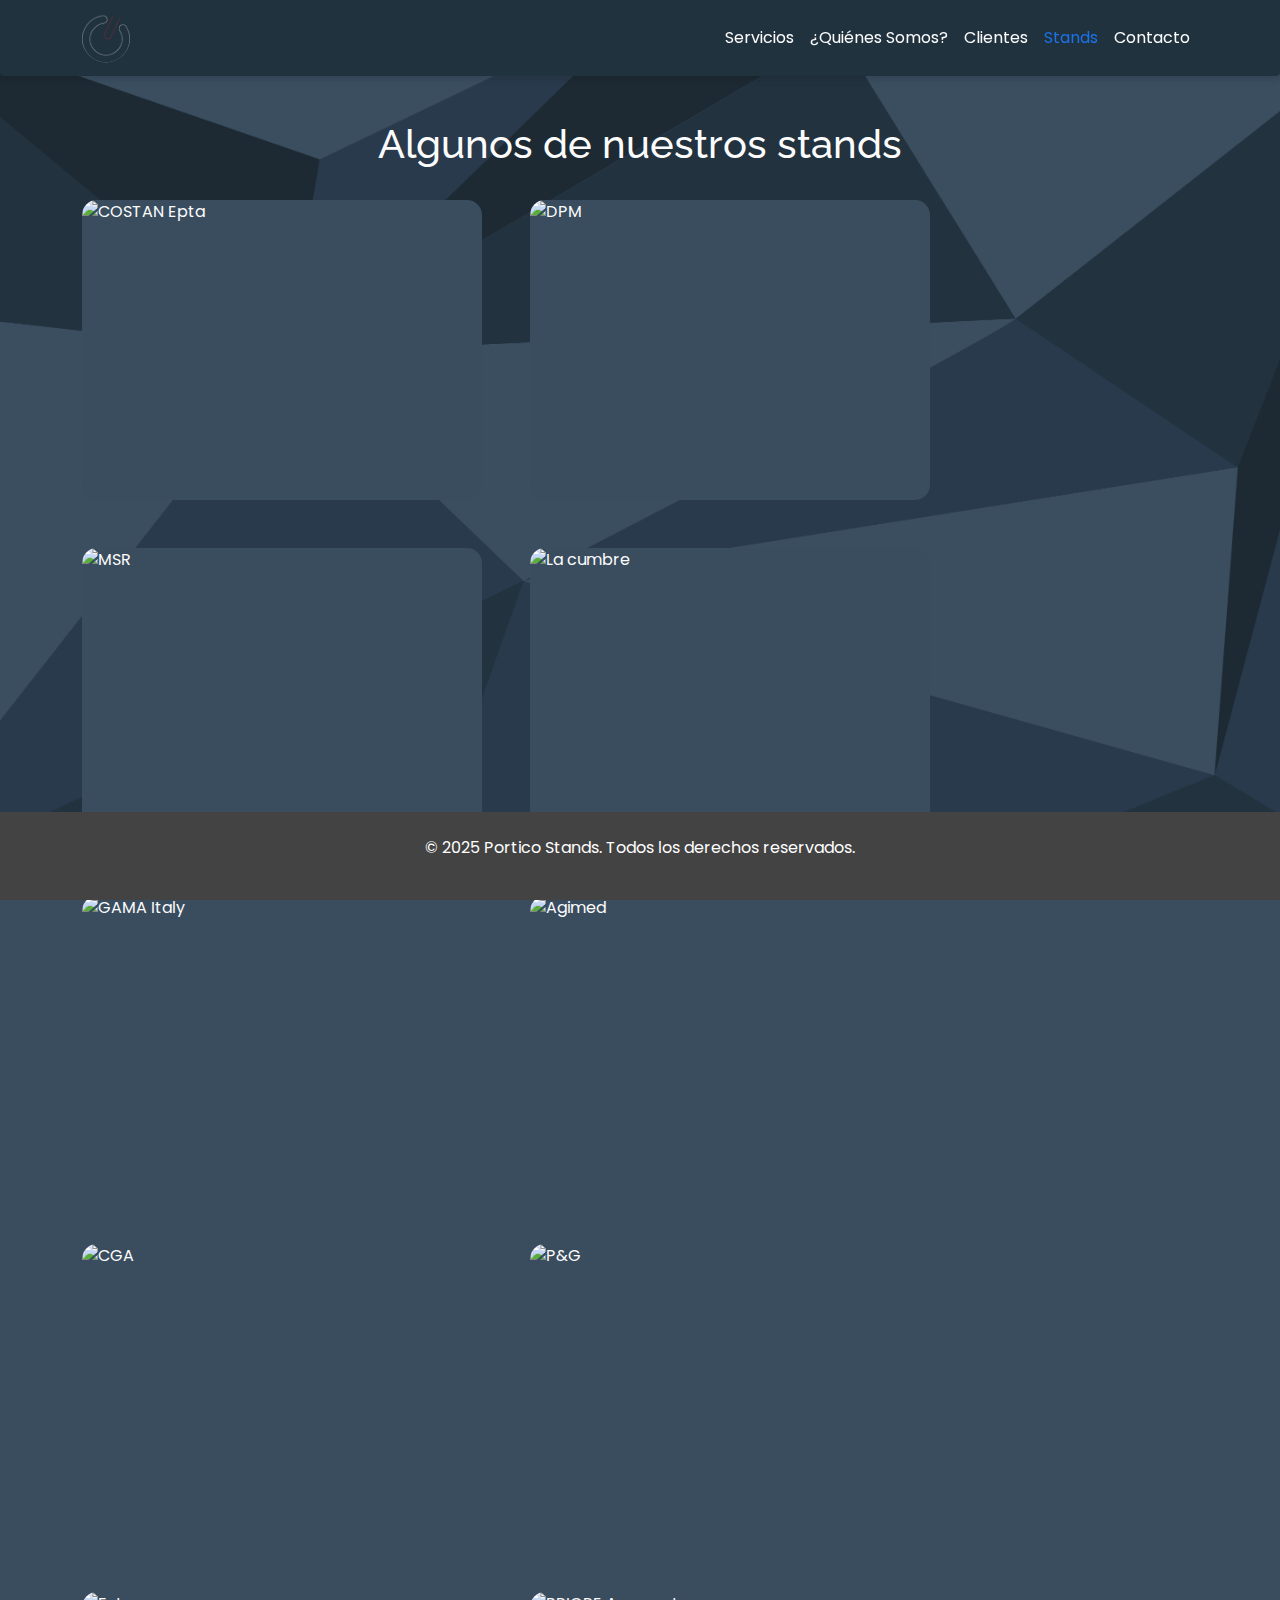
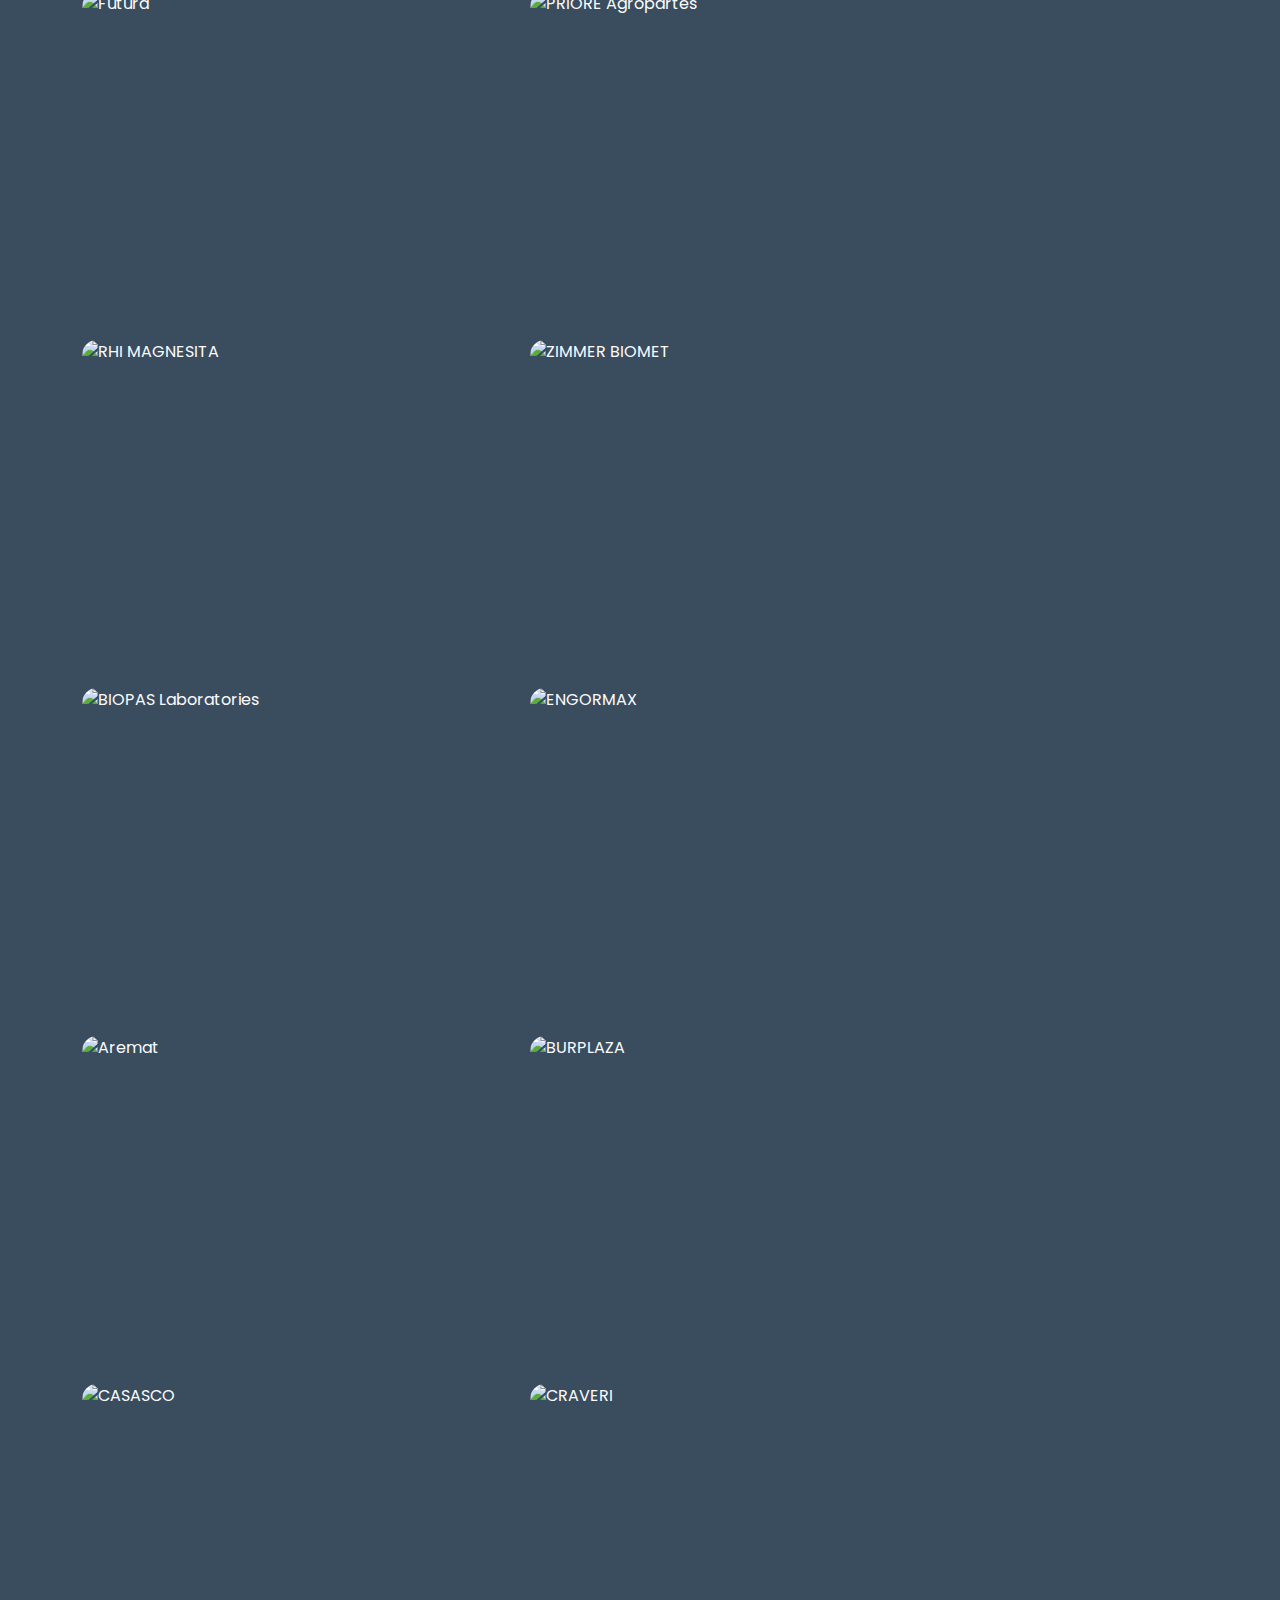
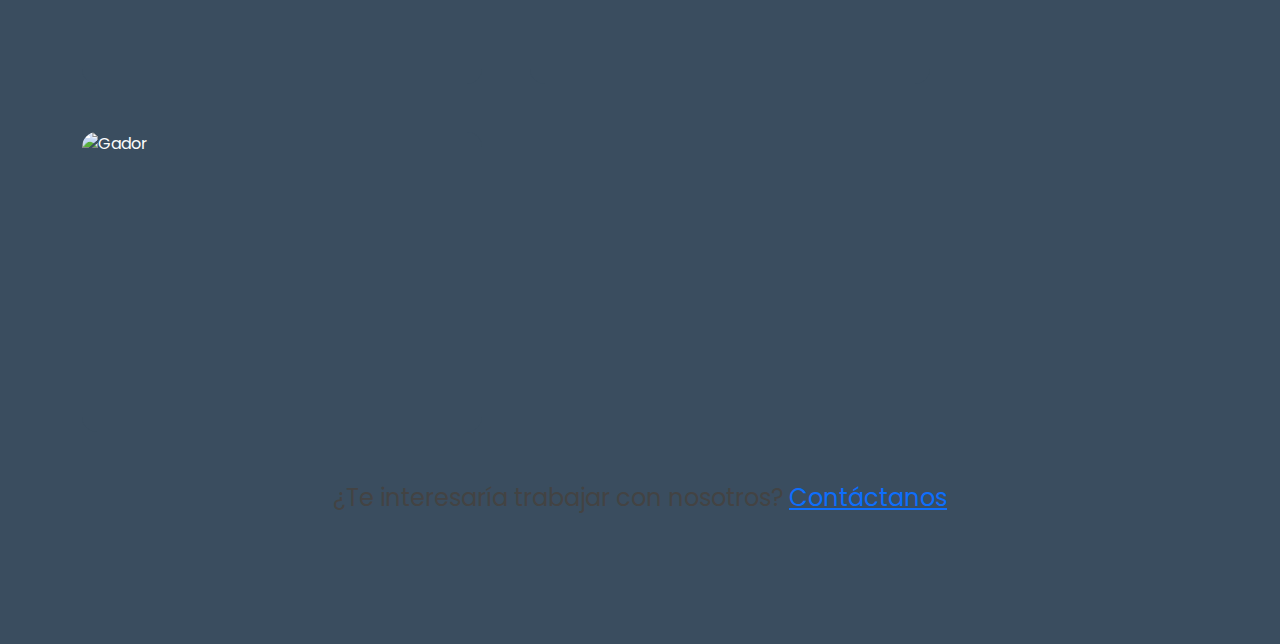
==== stands.html @ 0d1d3d7b "first commit" ====
<!DOCTYPE html>
<html lang="es">
  <head>
    <meta charset="UTF-8" />
    <meta name="viewport" content="width=device-width, initial-scale=1.0" />
    <title>Stands - Portico Stands</title>
    <link
      href="https://cdn.jsdelivr.net/npm/bootstrap@5.3.0/dist/css/bootstrap.min.css"
      rel="stylesheet"
    />
    <link
      href="https://fonts.googleapis.com/css2?family=Roboto:wght@300;400;700&family=Raleway:wght@300;400;700&display=swap"
      rel="stylesheet"
    />
    <link
      rel="stylesheet"
      href="https://cdn.jsdelivr.net/npm/bootstrap-icons@1.11.3/font/bootstrap-icons.min.css"
    />
    <link href="styles.css" rel="stylesheet" />
    <link rel="icon" href="img/logo_portico.avif" />
  </head>
  <body>
    <header class="fixed-top">
      <!-- Navbar -->
      <nav class="navbar navbar-expand-lg navbar-light">
        <div class="container">
          <a class="navbar-brand" href="index.html">
            <img
              src="img/logo_portico.avif"
              alt="Portico Stands"
              height="50"
              id="logo"
            />
          </a>
          <button
            class="navbar-toggler"
            type="button"
            data-bs-toggle="collapse"
            data-bs-target="#navbarNav"
            aria-controls="navbarNav"
            aria-expanded="false"
            aria-label="Toggle navigation"
          >
            <span class="navbar-toggler-icon"></span>
          </button>
          <div class="collapse navbar-collapse" id="navbarNav">
            <ul class="navbar-nav ms-auto">
              <li class="nav-item">
                <a class="nav-link" href="index.html#services">Servicios</a>
              </li>
              <li class="nav-item">
                <a class="nav-link" href="index.html#about">¿Quiénes Somos?</a>
              </li>
              <li class="nav-item">
                <a class="nav-link" href="index.html#clients">Clientes</a>
              </li>
              <li class="nav-item">
                <a class="nav-link active" href="stands.html">Stands</a>
              </li>
              <li class="nav-item">
                <a class="nav-link" href="index.html#contact">Contacto</a>
              </li>
            </ul>
          </div>
        </div>
      </nav>
    </header>

    <main class="pt-5 mt-5 min-vh-100" id="stands-main">
      <h1 class="text-center pt-4">Algunos de nuestros stands</h1>
      <section id="stands" class="py-4 container gap-5"></section>
      <p class="text-center py-4 fs-4">
        ¿Te interesaría trabajar con nosotros?
        <a href="index.html#contact">Contáctanos</a>
      </p>
    </main>

    <footer class="py-4 sticky-bottom">
      <div class="container text-center">
        <p>&copy; 2025 Portico Stands. Todos los derechos reservados.</p>
      </div>
    </footer>
    <script src="https://cdn.jsdelivr.net/npm/bootstrap@5.3.0/dist/js/bootstrap.bundle.min.js"></script>
    <script src="script-stands.js"></script>
  </body>
</html>
---- styles.css ----
:root {
  --primary: #1d75c3;
  --secondary: #003a80;
  --light: #fcfcfc;
  --dark: #434343;
  --dark-gray: #1d2a33;
  --gray: #21323f;
  --light-gray: #3a4d5f;
  --light-blue: #1b72e8;
}

@font-face {
  font-family: 'Raleway';
  src: url(fonts/Raleway/static/Raleway-Bold.ttf);
  font-style: normal;
  font-weight: 400;
}

@font-face {
  font-family: 'Poppins';
  src: url(fonts/Poppins/Poppins-Regular.ttf);
  font-style: normal;
  font-weight: 500;
}

html {
  scroll-behavior: smooth;
}

body {
  font-family: 'Poppins', sans-serif;
  color: var(--dark);
  background: var(--light-gray);
  overflow-x: hidden;
}

h1,
h2,
h3,
h4,
h5,
h6 {
  font-family: 'Raleway', sans-serif;
}

section {
  scroll-margin-top: 85px;
}

.lead {
  font-size: 1.5em;
  font-weight: 500;
  font-style: italic;
}

.active {
  color: var(--light-blue) !important;
}

#logo {
  clip-path: circle(50% at center);
}

#hero {
  background-image: url('img/background-trapecios.png');
  background-size: cover;
  background-position: center;
  color: var(--light);
  text-align: center;
}

#hero img {
  width: 80%;
  height: auto;
}

#fondo-portico {
  color: white;
  text-align: center;
}

#subtitulo-portico {
  font-family: 'Roboto', serif;
  font-weight: 600;
}

#about {
  background-image: url('img/background-trapecios.png');
  background-size: cover;
  background-position: center;
}

#about-text {
  background-color: rgba(0, 0, 0, 0.75);
  color: white;
  padding: 50px;
  border-radius: 4px;
}

#about-people {
  position: relative;

  color: white;
  border-radius: 4px;
}

#about-people img {
  border-radius: 50%;
  width: 150px;
  height: auto;
}

#services {
  background-color: var(--gray);
  color: var(--light);
}

#fondo-portico {
  width: 200px;
  height: 200px;
}

.top-menu {
  background-color: var(--light-blue);
  color: white;
}

.top-menu a {
  color: white;
  text-decoration: none;
}

.top-menu a:hover {
  color: lightblue;
}

.navbar {
  --bs-navbar-toggler-icon-bg: url("data:image/svg+xml,%3csvg xmlns='http://www.w3.org/2000/svg' viewBox='0 0 30 30'%3e%3cpath stroke='rgba%28255, 255, 255, 0.75%29' stroke-linecap='round' stroke-miterlimit='10' stroke-width='2' d='M4 7h22M4 15h22M4 23h22'/%3e%3c/svg%3e");
  background-color: var(--gray);
  box-shadow: 0 4px 6px rgba(0, 0, 0, 0.1);
  border-radius: 0 0 4px 4px;
  color: white;
}

.navbar .navbar-toggler:focus {
  box-shadow: none;
}

.navbar-light .navbar-nav .nav-link {
  color: var(--light);
}

.navbar-light .navbar-nav .nav-link:hover {
  color: var(--light-blue);
}

.btn-primary {
  background-color: var(--primary);
  border-color: var(--primary);
}

.btn-primary:hover {
  background-color: var(--secondary);
  border-color: var(--secondary);
}

.card {
  background-color: var(--light);
  border: none;
  box-shadow: 0 0 8px rgba(0, 0, 0, 0.2);
}

.btn-stands {
  background-color: var(--light);
  border-color: var(--light);
  color: var(--dark);
  font-weight: 600;
  box-shadow: -4px 4px 6px rgba(0, 0, 0, 0.75);
}

.btn-stands:hover {
  background-color: var(--dark);
  border-color: var(--dark);
  color: var(--light);
}

footer {
  background-color: var(--dark);
  color: white;
}

@keyframes slider {
  from {
    transform: translateX(0);
  }
  to {
    transform: translateX(-100%);
  }
}

#clients {
  background-color: var(--light);
}

.logos {
  overflow: hidden;
  padding: 30px 0;
  white-space: nowrap;
  position: relative;
}

.logos:before,
.logos:after {
  content: '';
  position: absolute;
  top: 0;
  width: 20%;
  height: 100%;
  z-index: 2;
}

.logos:before {
  left: 0;
  background: linear-gradient(to left, rgba(255, 255, 255, 0), var(--light));
}

.logos:after {
  right: 0;
  background: linear-gradient(to right, rgba(255, 255, 255, 0), var(--light));
}

.logos-clientes {
  display: inline-block;
  animation: slider 25s infinite linear;
}

.logos-clientes img {
  height: 50px;
  margin: 0 40px;
}

#contact {
  background-image: url('img/background-trapecios.png');
}

#contact .container {
  background-color: rgba(0, 0, 0, 0.5);
  color: white;
  padding: 50px;
  border-radius: 4px;
}

#contact-form label {
  color: var(--light);
}

.decoration-line {
  background-color: var(--light);
  height: 2px;
  width: 200px;
  margin: 20px auto;
}

#stands-main {
  background-image: url('img/background-trapecios.png');
  background-size: cover;
  background-position: center;
  background-attachment: fixed;
}

#stands-main h1 {
  color: var(--light);
}

#stands {
  color: var(--light);
  display: flex;
  flex-wrap: wrap;
}

.stand-card {
  height: 300px;
  width: 400px;
  display: flex;
  background-color: var(--light-gray);
  background-size: cover;
  background-position: center;
  border-radius: 15px;
  overflow: hidden;
  position: relative;
  transition: transform 0.3s ease, box-shadow 0.3s ease;
}

.stand-card-image {
  width: 100%;
  height: auto;
  transition: transform 0.3s ease;
  cursor: pointer;
}

.stand-card:hover .stand-card-image {
  transform: scale(1.05);
}

.stand-card-info {
  position: absolute;
  bottom: 0;
  left: 0;
  right: 0;
  background-color: rgba(0, 0, 0, 0.7);
  color: white;
  padding: 10px;
  transform: translateY(100%);
  transition: transform 0.3s ease;
}

.stand-card:hover .stand-card-info {
  transform: translateY(0);
}

.stand-card-info-mobile {
  display: none;
  background-color: rgba(0, 0, 0, 0.7);
  color: white;
  padding: 10px;
}

.stand-card-title {
  margin: 0;
  font-size: 1.2em;
}

@media (max-width: 768px) {
  .stand-card-info {
    display: none;
  }

  .stand-card-info-mobile {
    display: block;
  }
}

.modal-dialog {
  max-width: 800px;
}

.modal-title {
  color: var(--dark);
}

.carousel-item img {
  max-height: 600px;
  object-fit: contain;
}

.stand-card-image {
  cursor: pointer;
  transition: transform 0.3s ease;
}

.stand-card-image:hover {
  transform: scale(1.05);
}
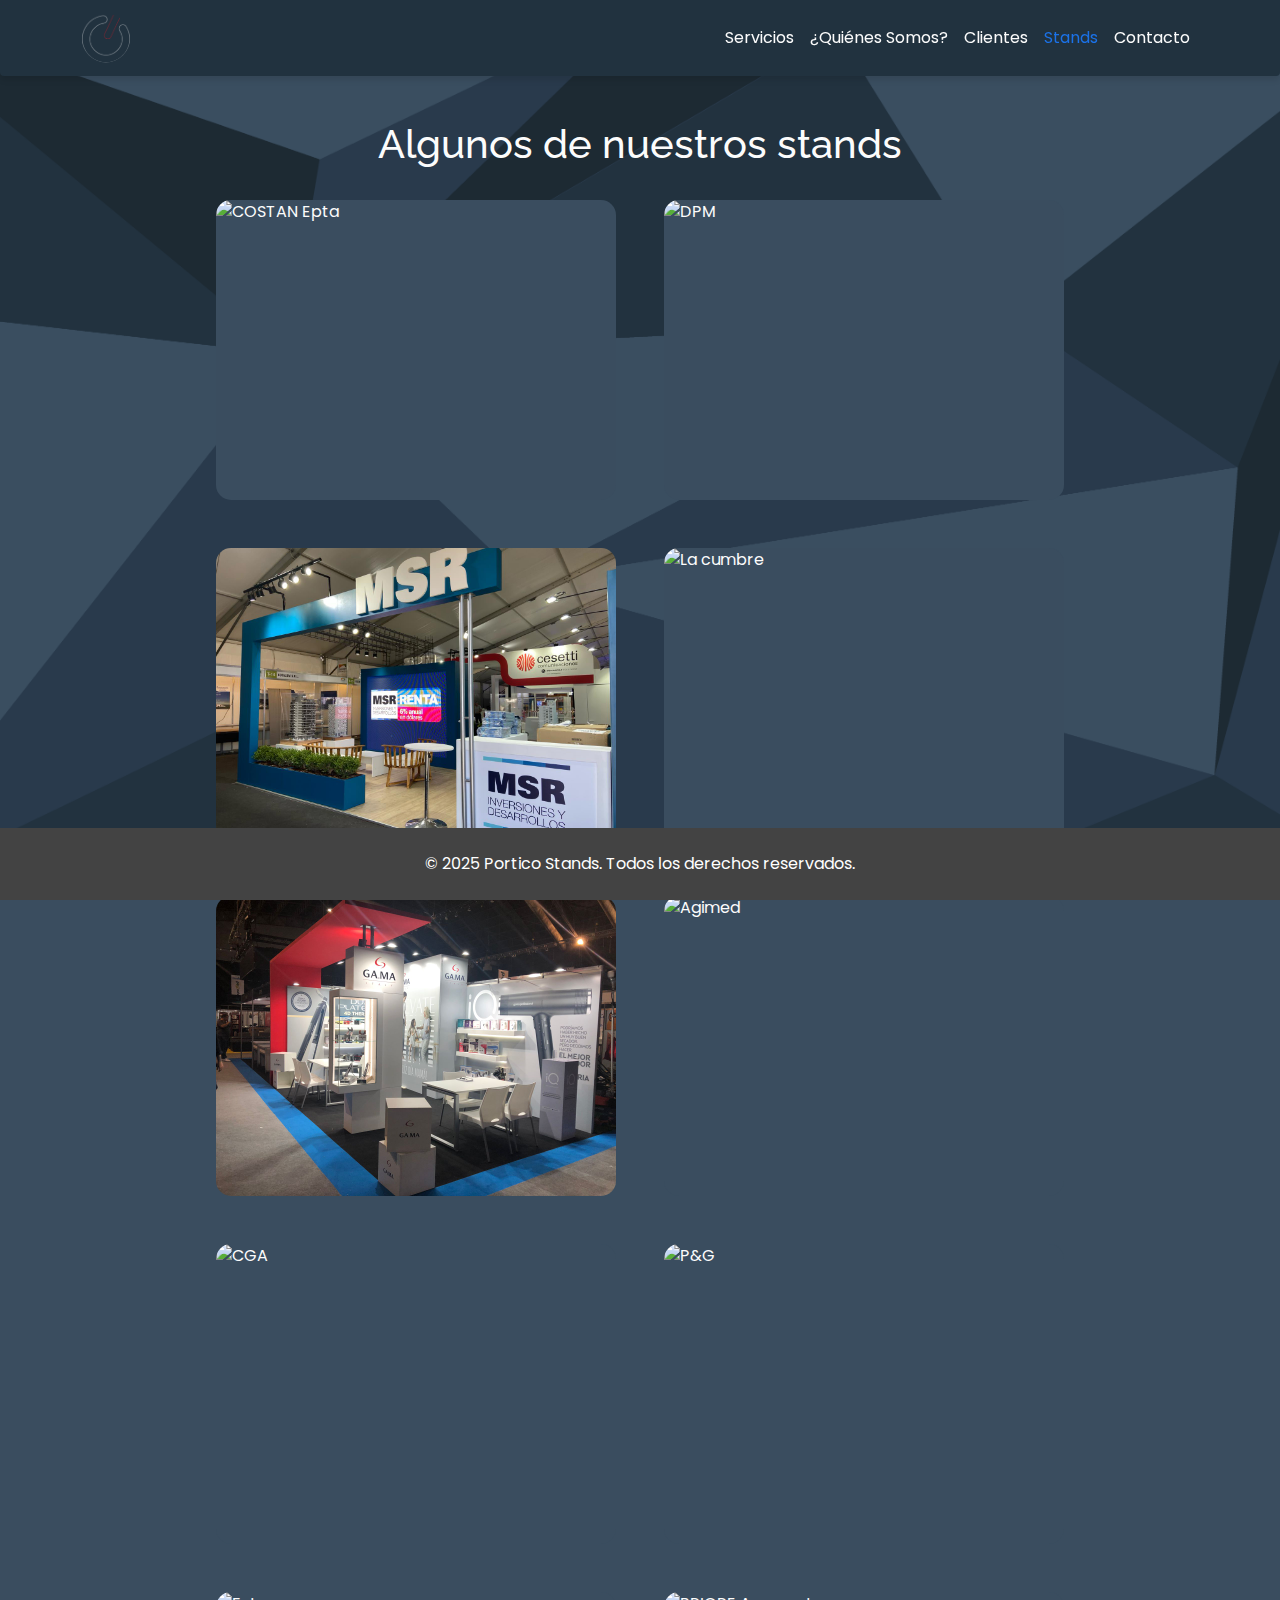
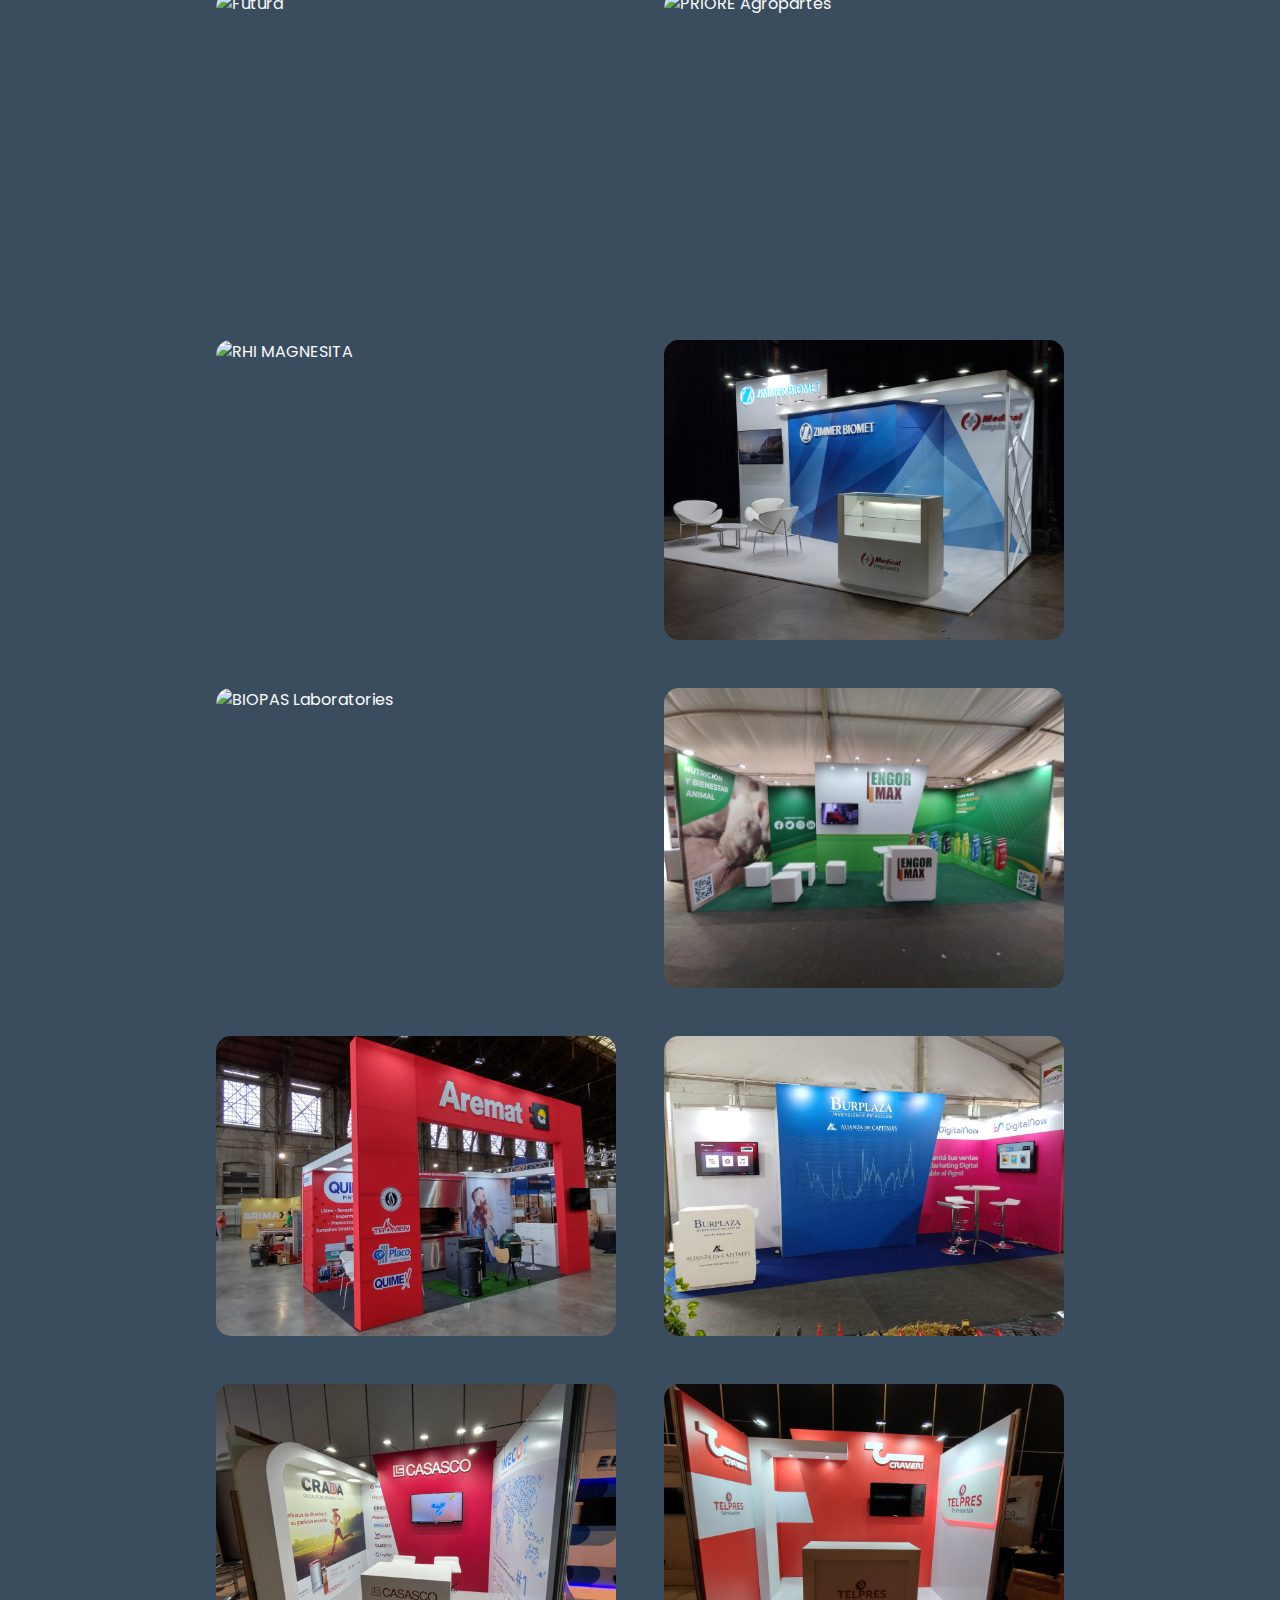
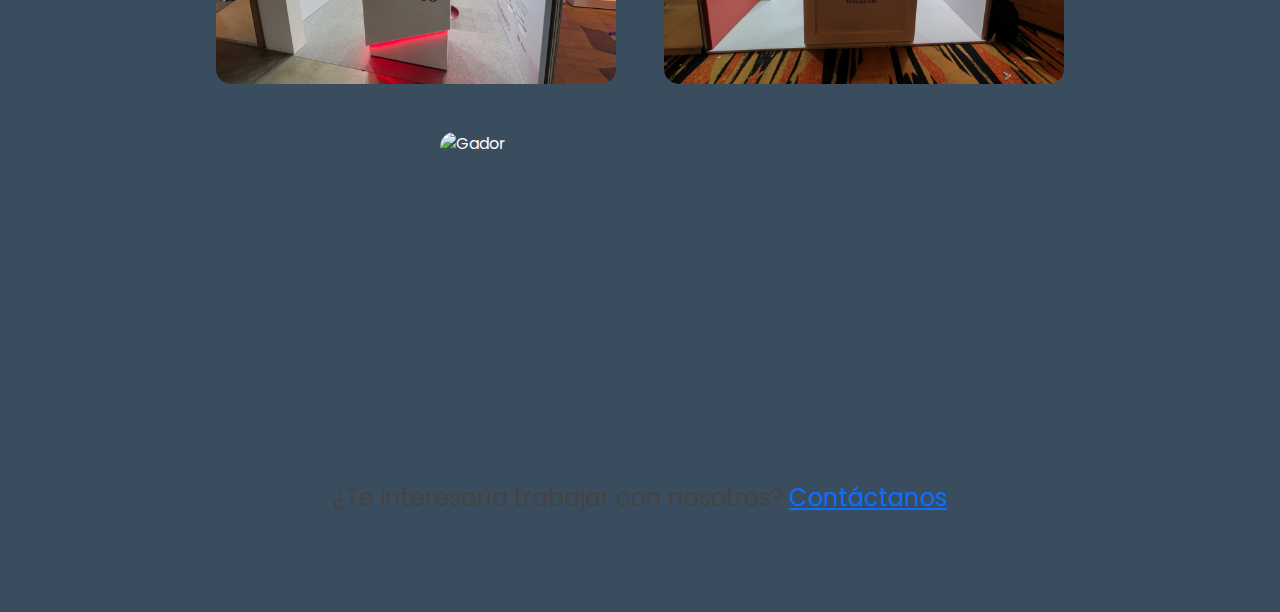
==== commit 16f0ef7d: "agregar clases de estilo y ajustar márgenes en stands.html y styles.css" ====
--- a/stands.html
+++ b/stands.html
@@ -33,7 +33,7 @@
             />
           </a>
           <button
-            class="navbar-toggler"
+            class="navbar-toggler border-0"
             type="button"
             data-bs-toggle="collapse"
             data-bs-target="#navbarNav"
@@ -68,7 +68,10 @@
 
     <main class="pt-5 mt-5 min-vh-100" id="stands-main">
       <h1 class="text-center pt-4">Algunos de nuestros stands</h1>
-      <section id="stands" class="py-4 container gap-5"></section>
+      <section
+        id="stands"
+        class="py-4 container gap-5 d-flex justify-content-center align-items-center"
+      ></section>
       <p class="text-center py-4 fs-4">
         ¿Te interesaría trabajar con nosotros?
         <a href="index.html#contact">Contáctanos</a>
--- a/styles.css
+++ b/styles.css
@@ -25,6 +25,10 @@
 
 html {
   scroll-behavior: smooth;
+}
+
+p {
+  margin: 0; /* Elimina los márgenes predeterminados */
 }
 
 body {
@@ -320,6 +324,10 @@
 
 .stand-card-info-mobile {
   display: none;
+  position: absolute;
+  bottom: 0;
+  left: 0;
+  right: 0;
   background-color: rgba(0, 0, 0, 0.7);
   color: white;
   padding: 10px;
@@ -348,6 +356,10 @@
   color: var(--dark);
 }
 
+.carousel-inner {
+  border-radius: 10px;
+}
+
 .carousel-item img {
   max-height: 600px;
   object-fit: contain;
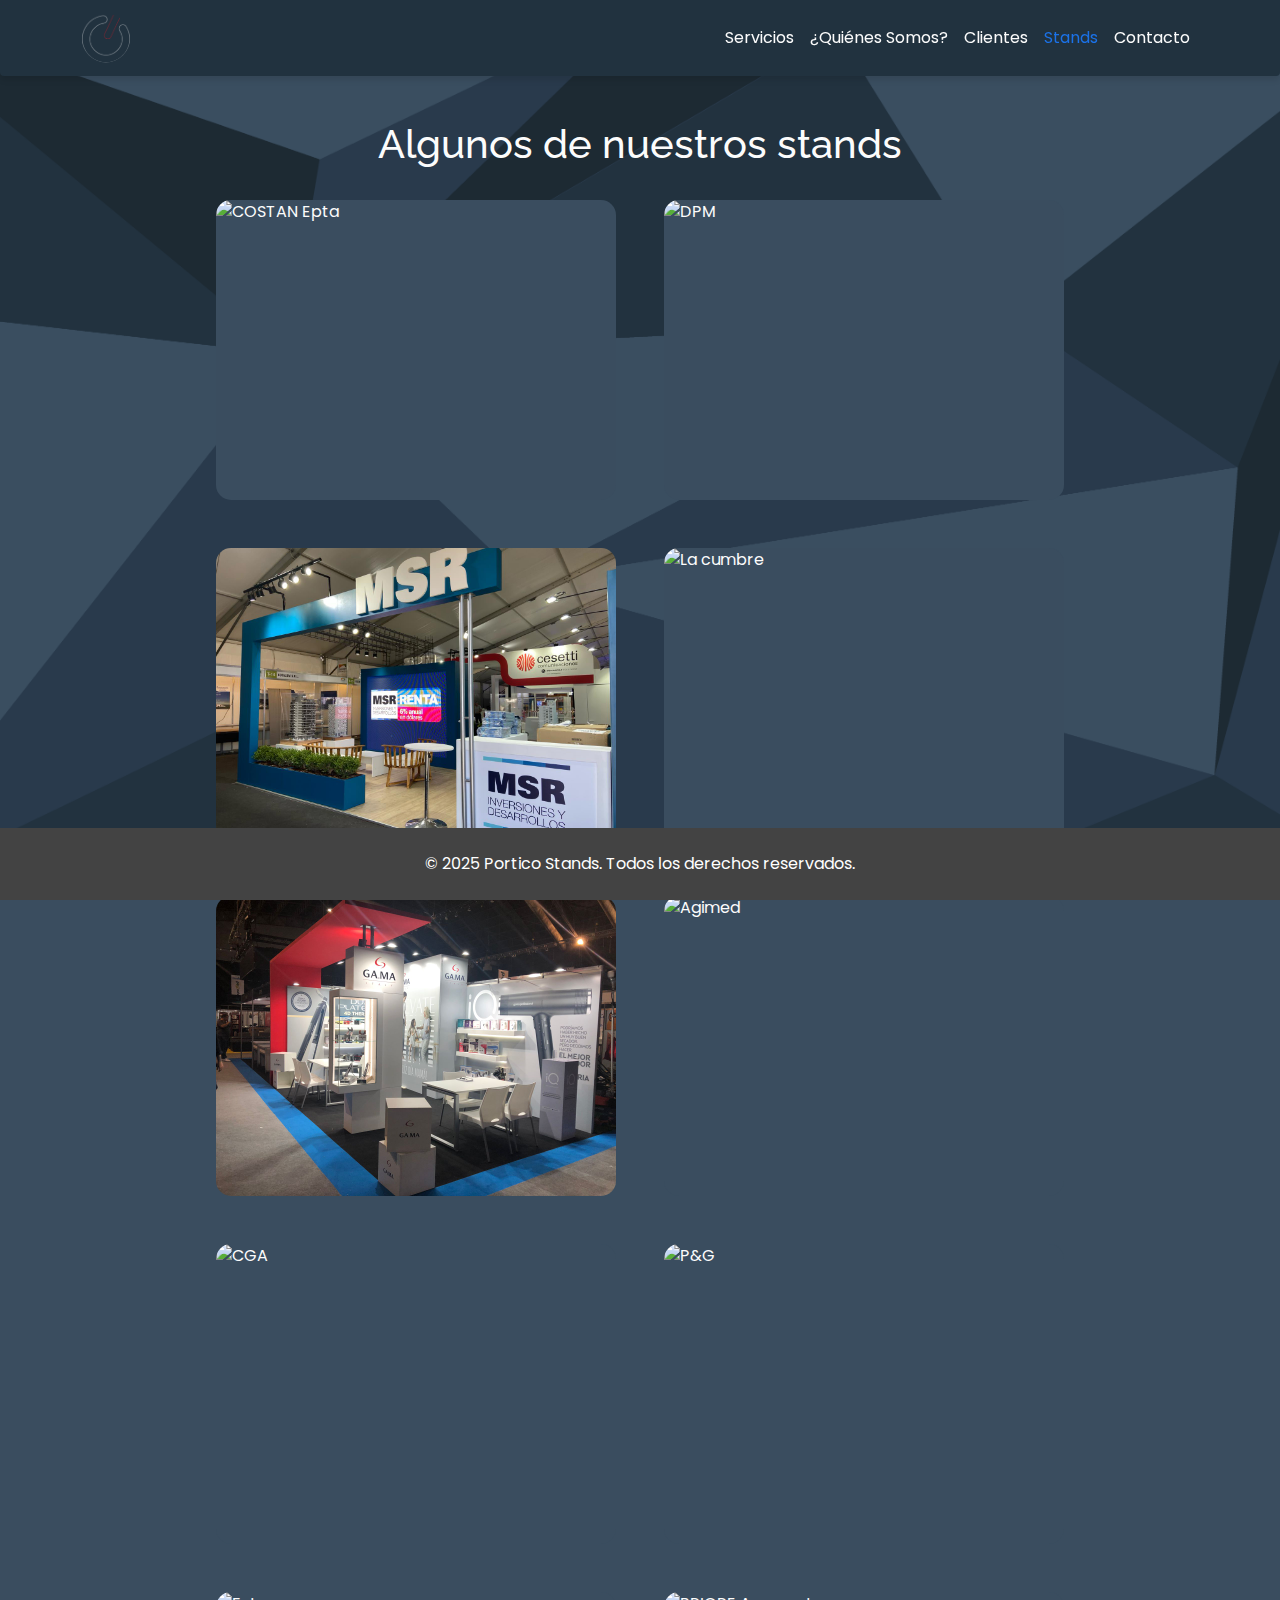
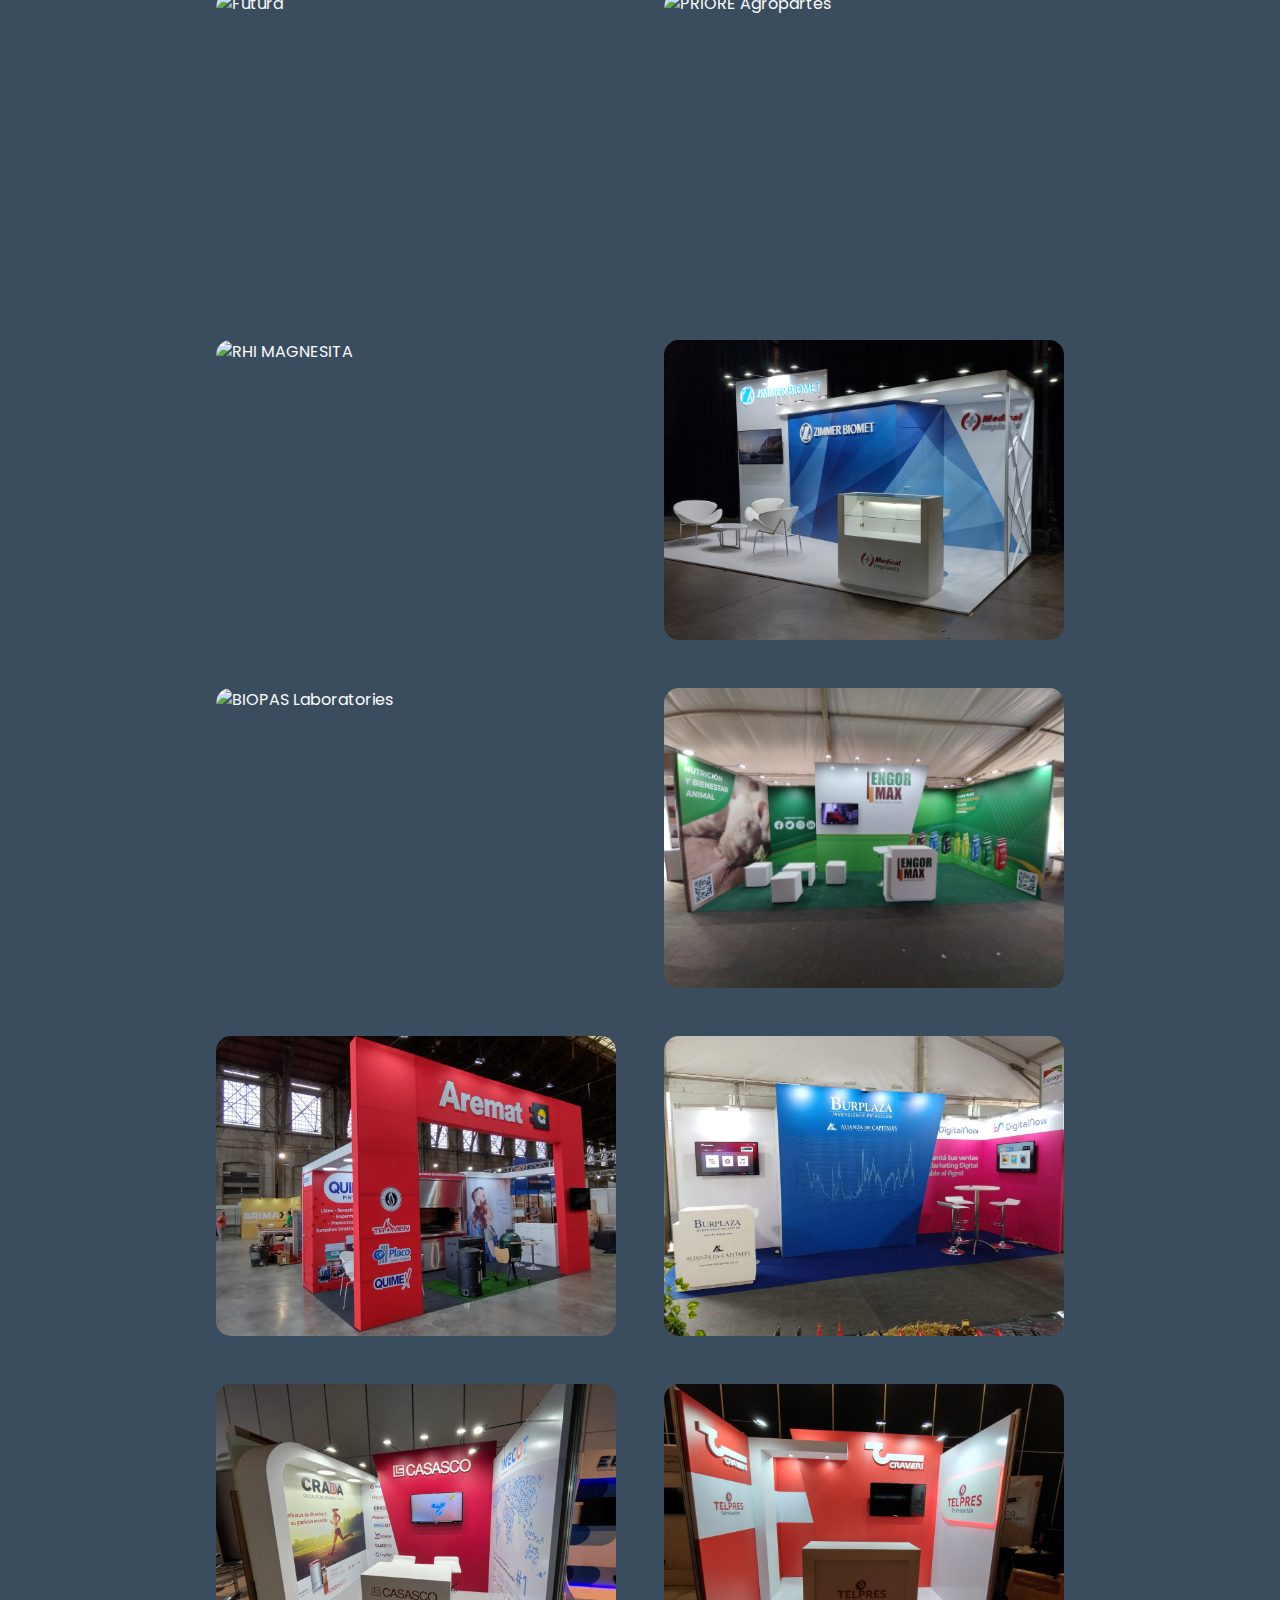
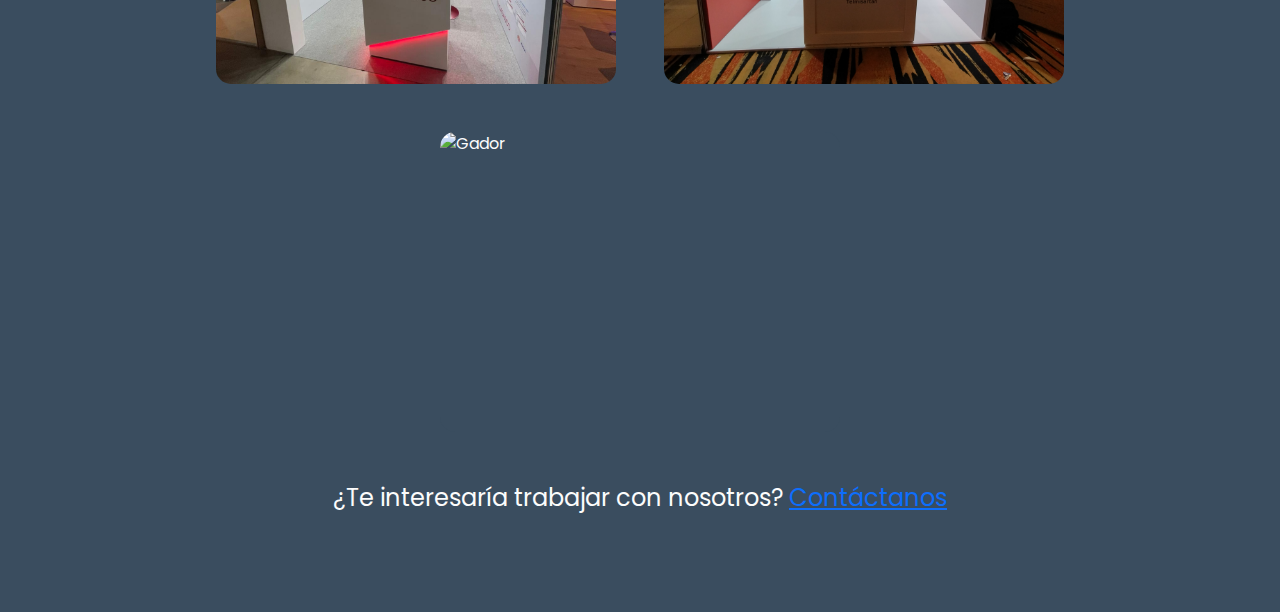
==== commit 62f66853: "agregar metadatos y enlaces canónicos en index.html y stands.html" ====
--- a/stands.html
+++ b/stands.html
@@ -18,6 +18,17 @@
     />
     <link href="styles.css" rel="stylesheet" />
     <link rel="icon" href="img/logo_portico.avif" />
+    <meta
+      name="description"
+      content="Portico Stands - Diseño, armado y montaje de stands personalizados para eventos en todo el país. Más de 30 años de experiencia en el sector."
+    />
+    <meta
+      name="keywords"
+      content="Portico Stands, diseño de stands, montaje de stands, alquiler de mobiliario, eventos, ferias, congresos, stands personalizados"
+    />
+    <meta name="author" content="Portico Stands" />
+    <meta name="robots" content="index, follow" />
+    <meta name="theme-color" content="#003a80" />
   </head>
   <body>
     <header class="fixed-top">
--- a/styles.css
+++ b/styles.css
@@ -273,6 +273,10 @@
 }
 
 #stands-main h1 {
+  color: var(--light);
+}
+
+#stands-main p {
   color: var(--light);
 }
 
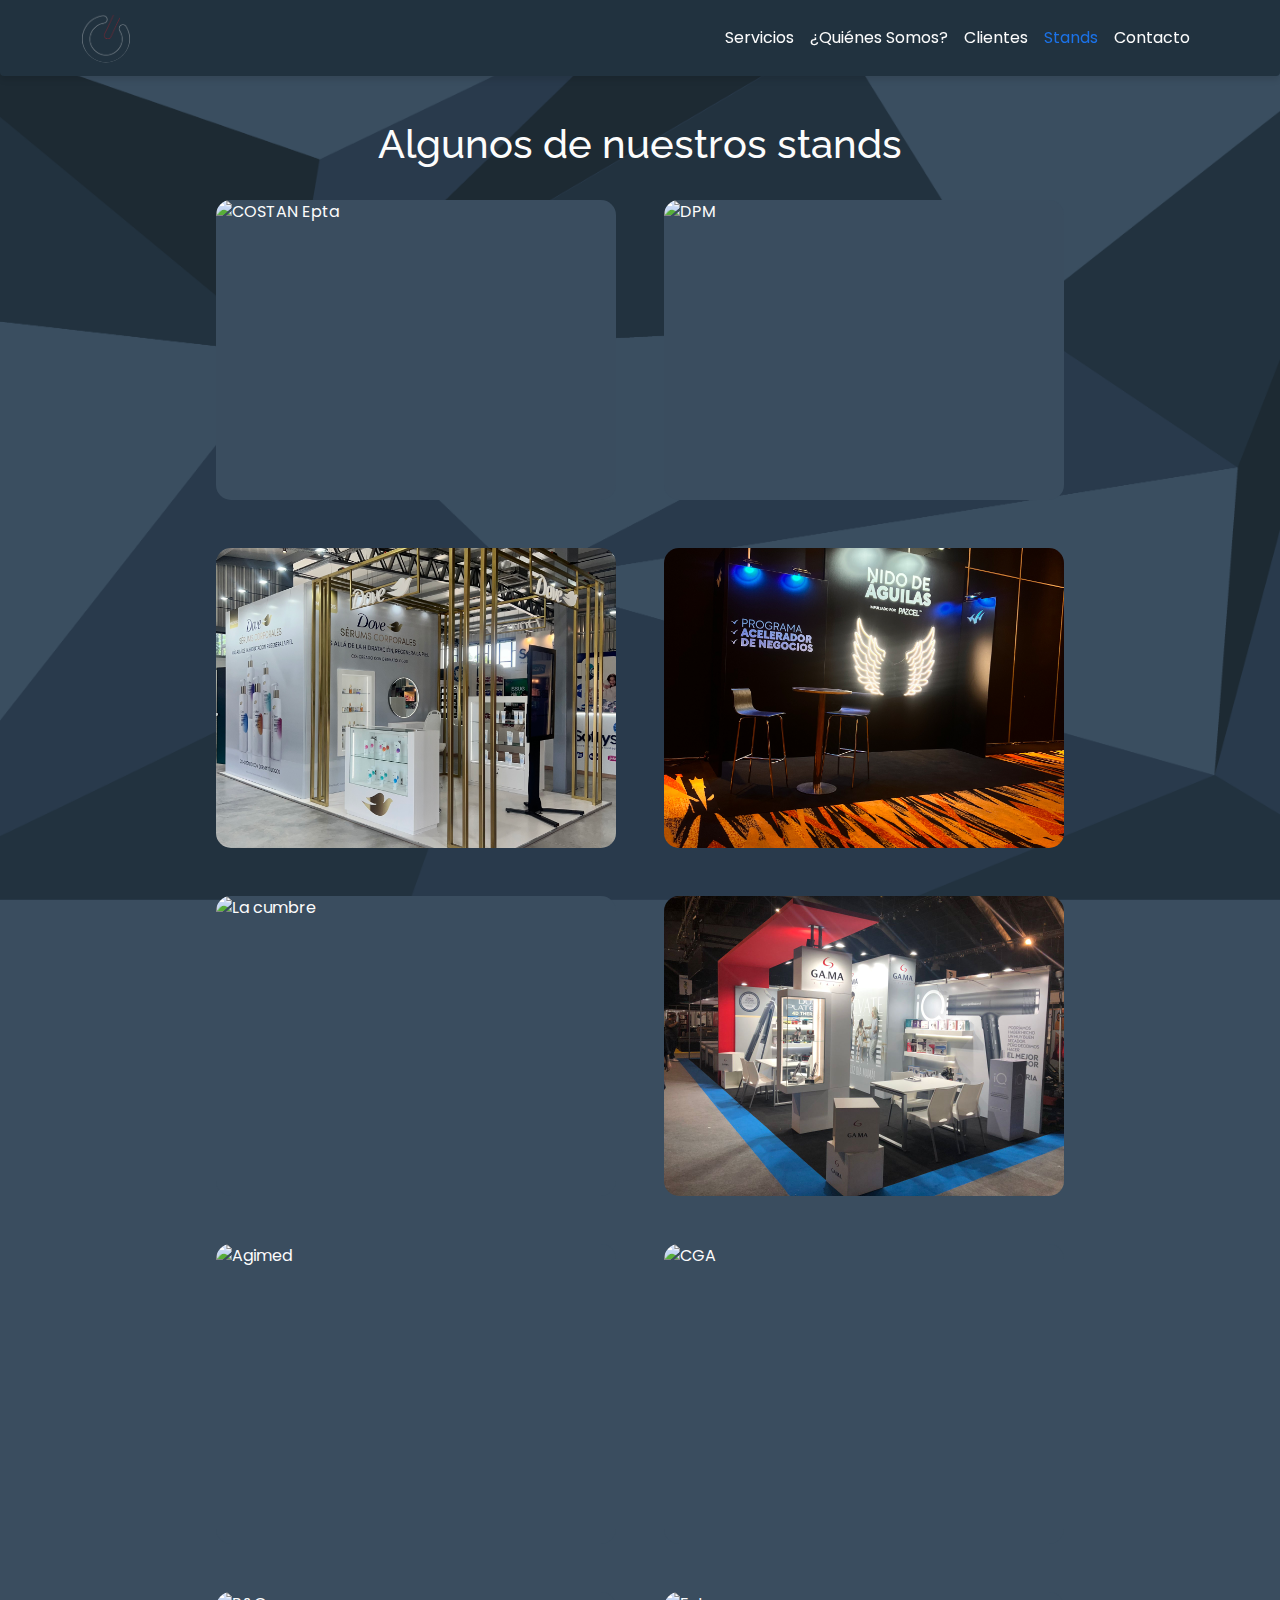
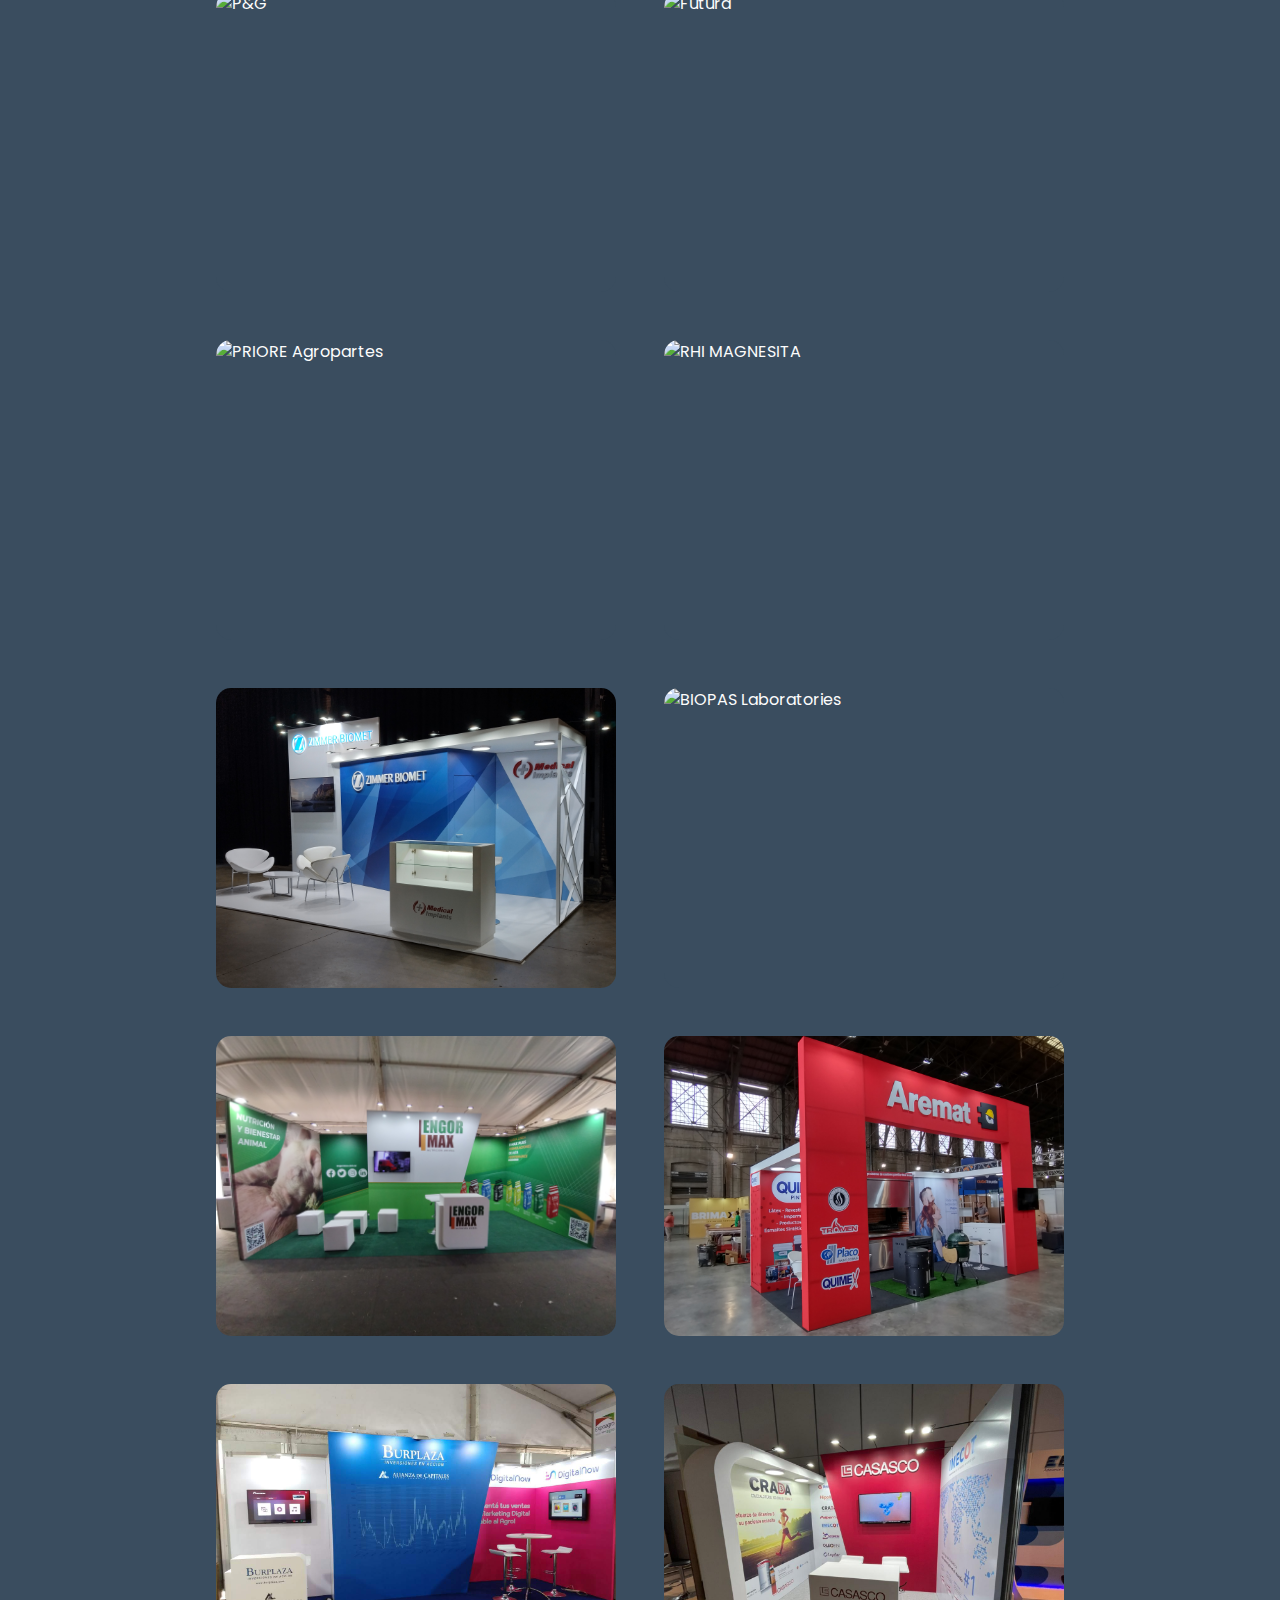
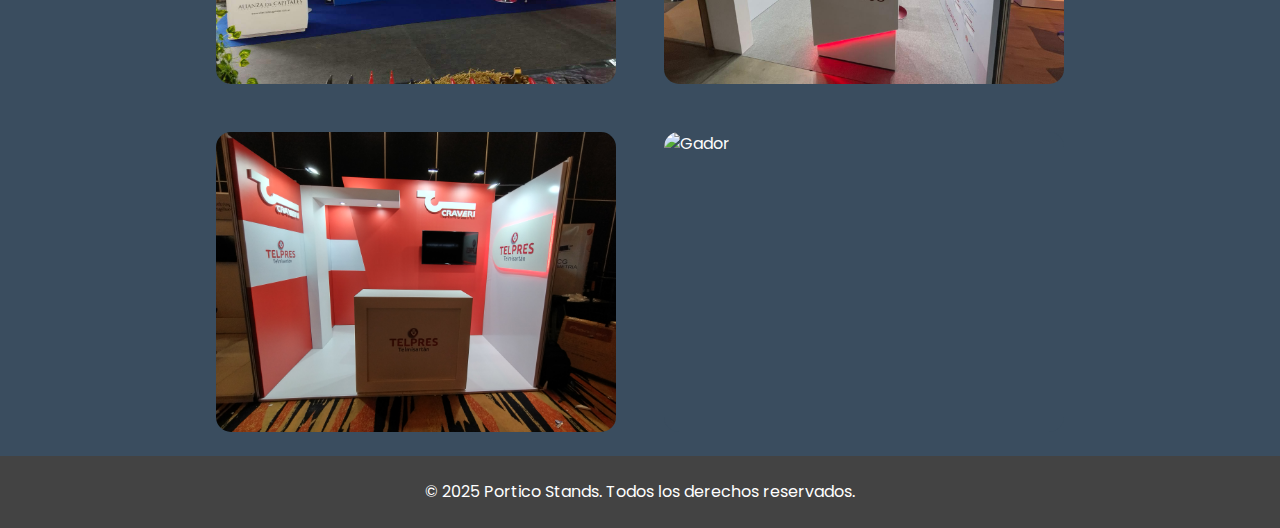
==== commit 4c50502a: "agregar animaciones de desplazamiento y actualizar estilos en index.html, script.js y styles.css" ====
--- a/stands.html
+++ b/stands.html
@@ -28,7 +28,7 @@
     />
     <meta name="author" content="Portico Stands" />
     <meta name="robots" content="index, follow" />
-    <meta name="theme-color" content="#003a80" />
+    <meta name="theme-color" content="#21323f" />
   </head>
   <body>
     <header class="fixed-top">
@@ -83,10 +83,6 @@
         id="stands"
         class="py-4 container gap-5 d-flex justify-content-center align-items-center"
       ></section>
-      <p class="text-center py-4 fs-4">
-        ¿Te interesaría trabajar con nosotros?
-        <a href="index.html#contact">Contáctanos</a>
-      </p>
     </main>
 
     <footer class="py-4 sticky-bottom">
--- a/styles.css
+++ b/styles.css
@@ -9,6 +9,13 @@
   --light-blue: #1b72e8;
 }
 
+/* Reset CSS básico */
+* {
+  margin: 0;
+  padding: 0;
+  box-sizing: border-box;
+}
+
 @font-face {
   font-family: 'Raleway';
   src: url(fonts/Raleway/static/Raleway-Bold.ttf);
@@ -25,6 +32,7 @@
 
 html {
   scroll-behavior: smooth;
+  overflow-x: hidden;
 }
 
 p {
@@ -244,7 +252,7 @@
 }
 
 #contact {
-  background-image: url('img/background-trapecios.png');
+  background-color: var(--gray);
 }
 
 #contact .container {
@@ -302,6 +310,7 @@
 .stand-card-image {
   width: 100%;
   height: auto;
+  object-fit: cover;
   transition: transform 0.3s ease;
   cursor: pointer;
 }
@@ -377,3 +386,49 @@
 .stand-card-image:hover {
   transform: scale(1.05);
 }
+
+/*** Animaciones ***/
+
+.fade-in {
+  opacity: 0;
+  transform: translateY(20px);
+  transition: opacity 0.6s ease-out, transform 0.6s ease-out;
+}
+
+.fade-in.visible {
+  opacity: 1;
+  transform: translateY(0);
+}
+
+.slide-in-left {
+  opacity: 0;
+  transform: translateX(-100px);
+  transition: opacity 0.6s ease-out, transform 0.6s ease-out;
+}
+
+.slide-in-left.visible {
+  opacity: 1;
+  transform: translateX(0);
+}
+
+.slide-in-right {
+  opacity: 0;
+  transform: translateX(100px);
+  transition: opacity 0.6s ease-out, transform 0.6s ease-out;
+}
+
+.slide-in-right.visible {
+  opacity: 1;
+  transform: translateX(0);
+}
+
+.scale-in {
+  opacity: 0;
+  transform: scale(0.8);
+  transition: opacity 0.6s ease-out, transform 0.6s ease-out;
+}
+
+.scale-in.visible {
+  opacity: 1;
+  transform: scale(1);
+}
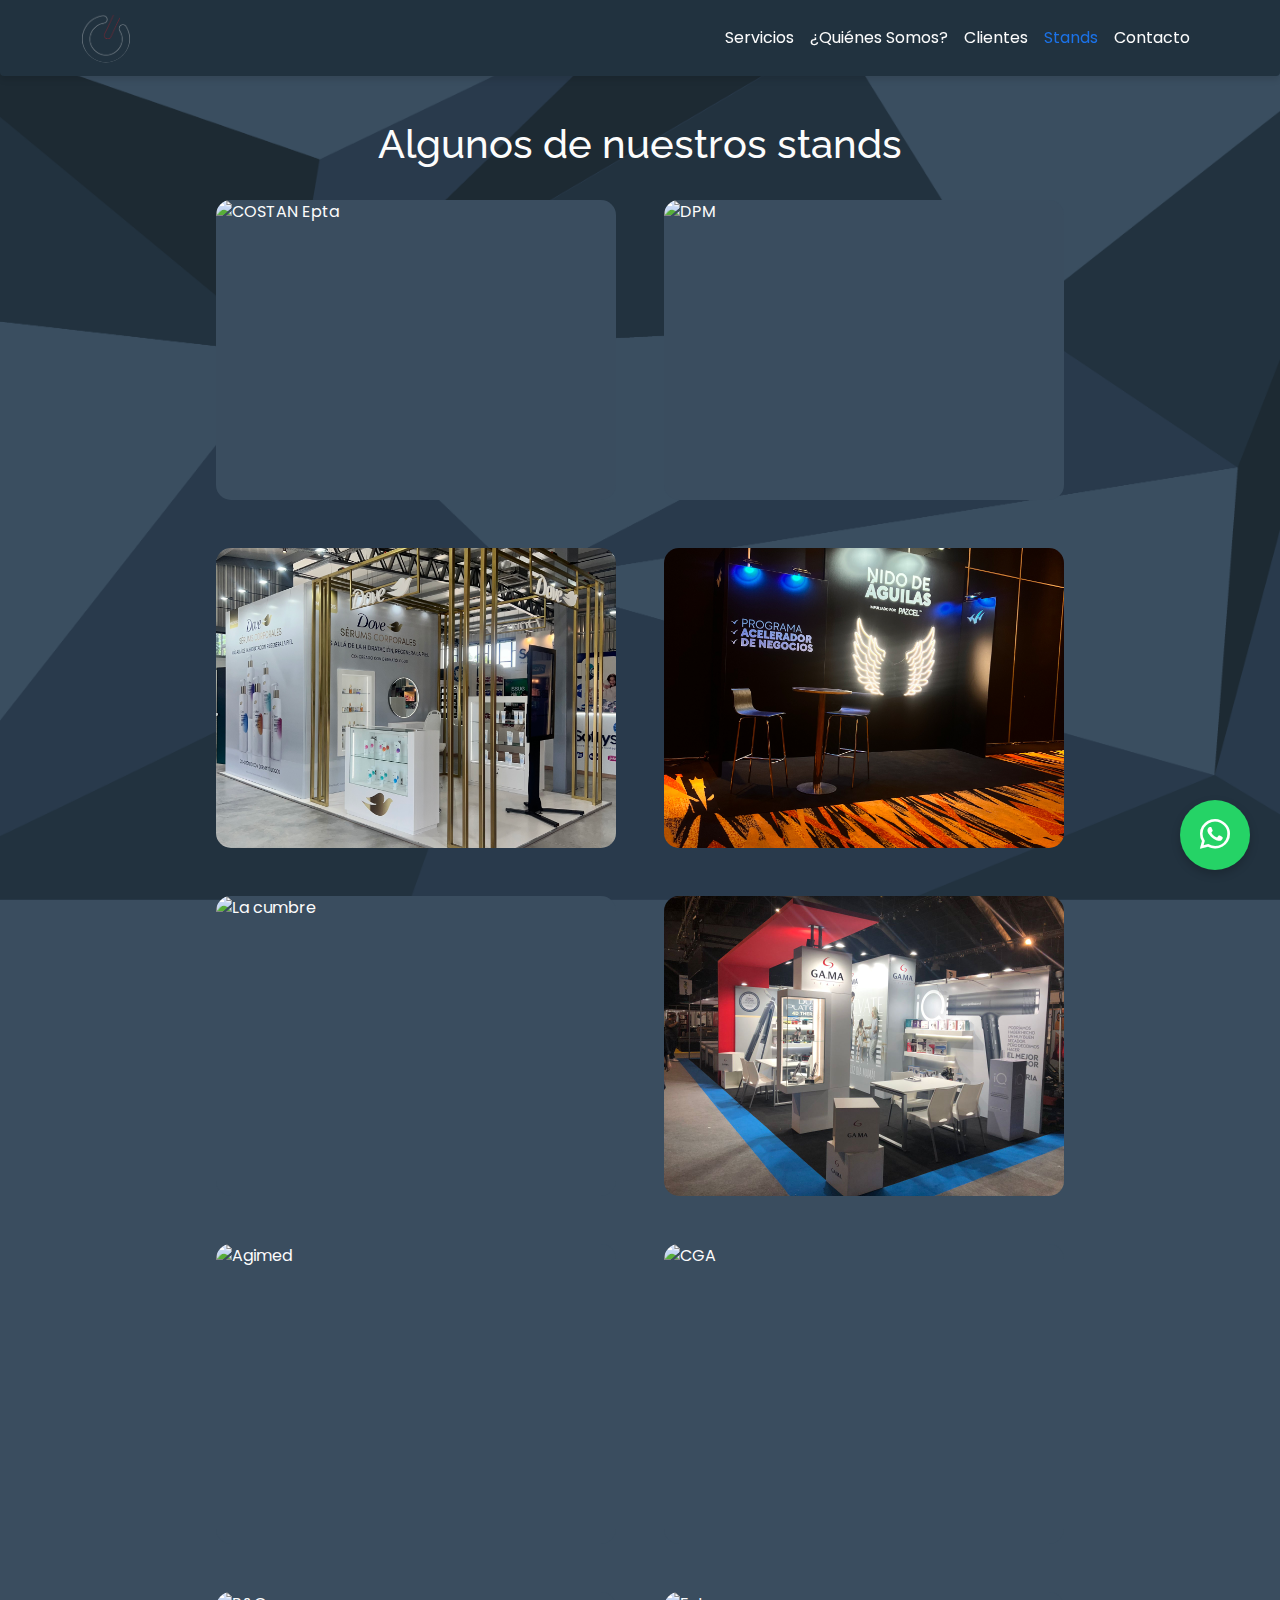
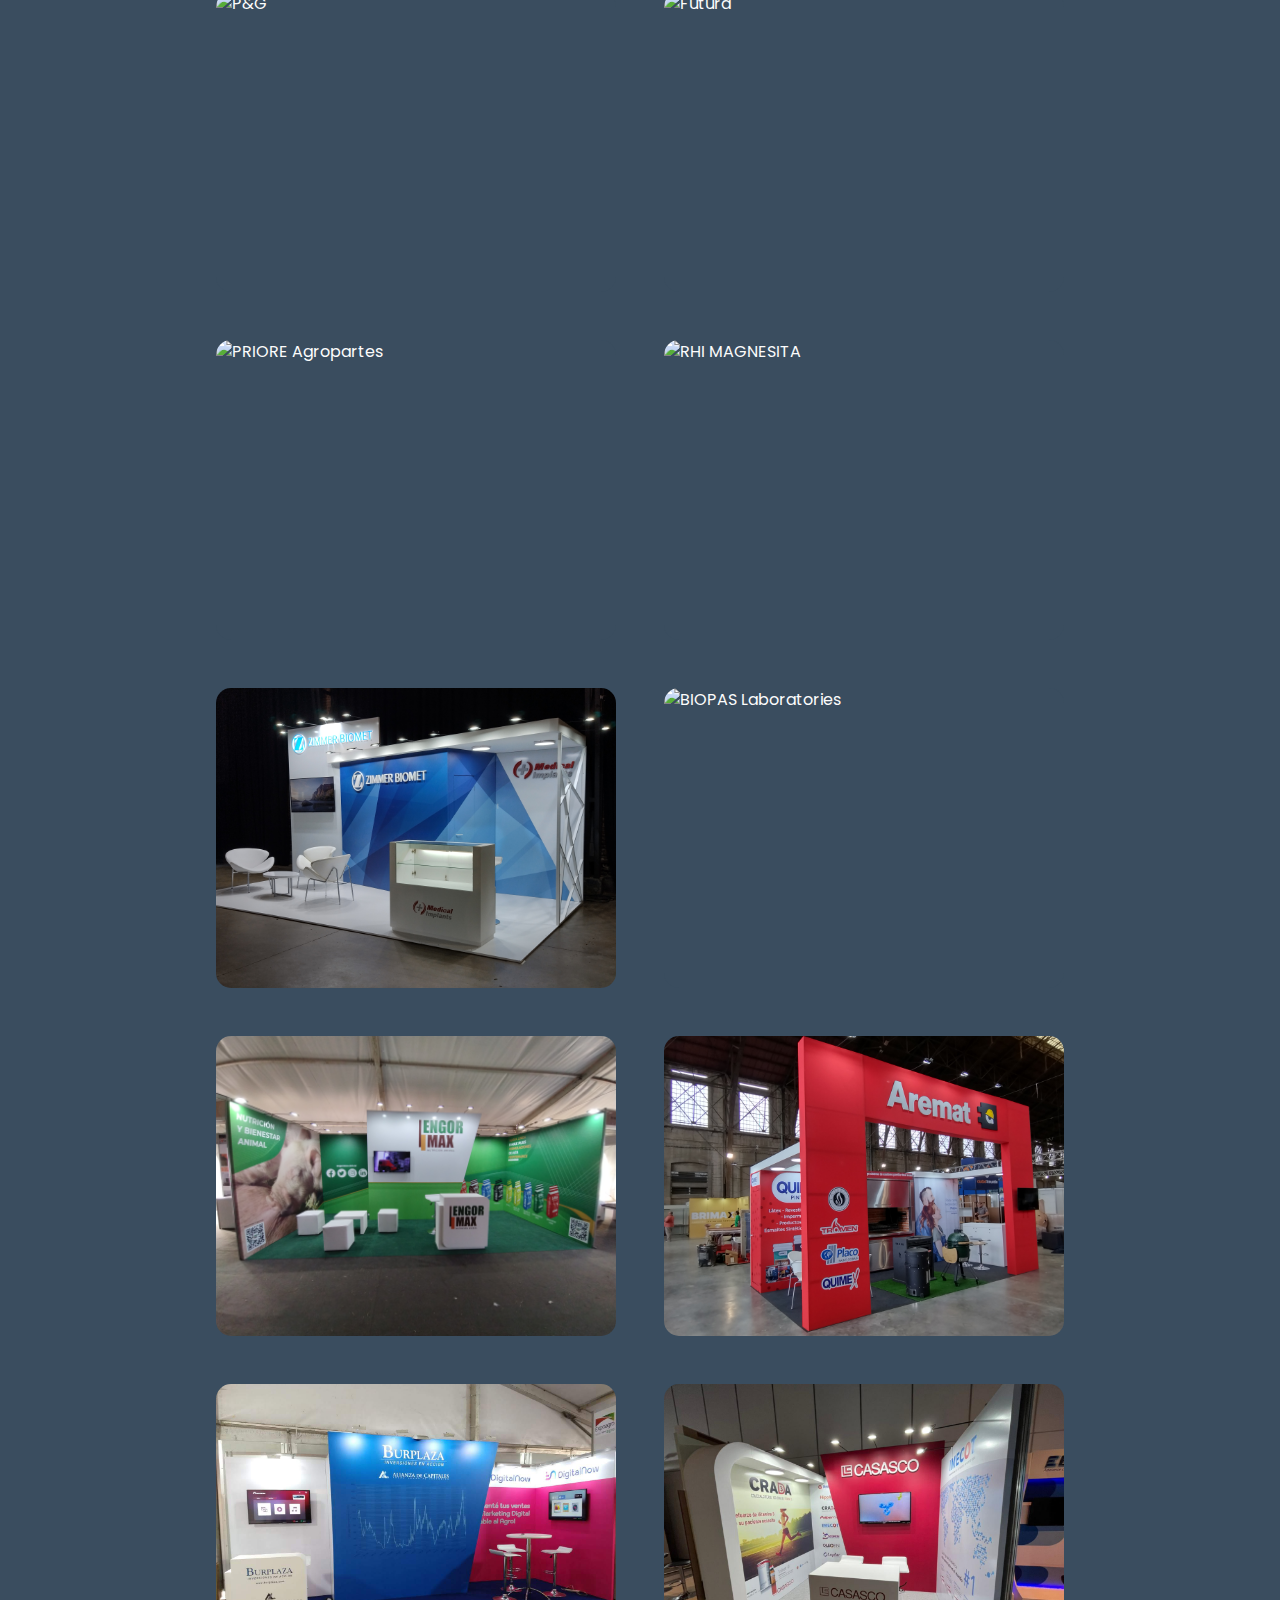
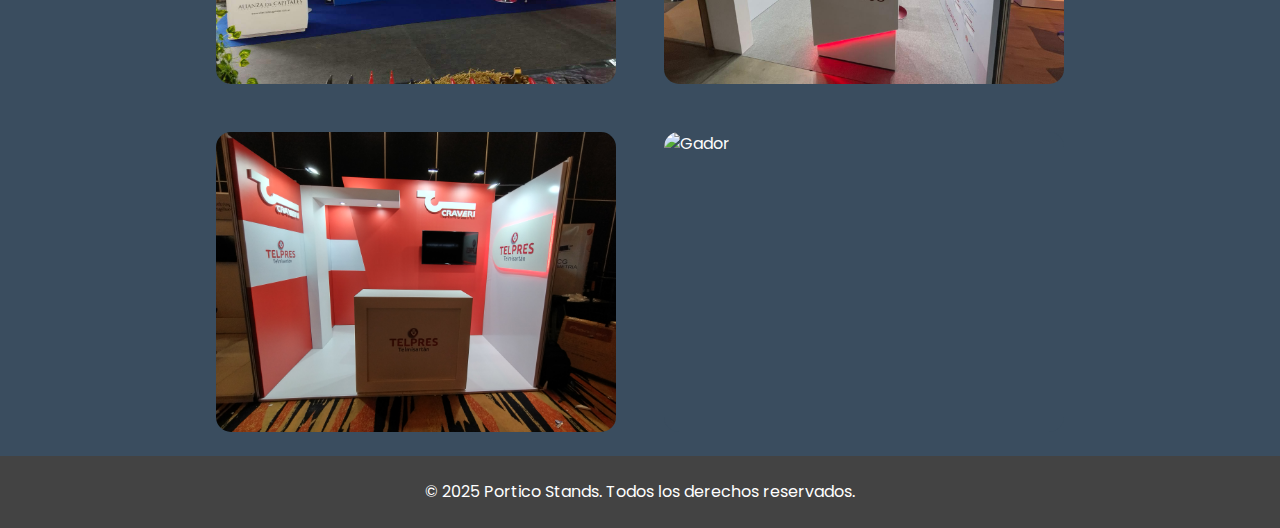
==== commit 35f4a74a: "agregar botón de WhatsApp y mejorar accesibilidad en index.html y stands.html" ====
--- a/stands.html
+++ b/stands.html
@@ -90,6 +90,15 @@
         <p>&copy; 2025 Portico Stands. Todos los derechos reservados.</p>
       </div>
     </footer>
+    <a
+      href="https://wa.me/5493415976297"
+      class="whatsapp-button"
+      target="_blank"
+      rel="noopener noreferrer"
+      aria-label="Chat on WhatsApp"
+    >
+      <i class="bi bi-whatsapp"></i>
+    </a>
     <script src="https://cdn.jsdelivr.net/npm/bootstrap@5.3.0/dist/js/bootstrap.bundle.min.js"></script>
     <script src="script-stands.js"></script>
   </body>
--- a/styles.css
+++ b/styles.css
@@ -271,6 +271,32 @@
   height: 2px;
   width: 200px;
   margin: 20px auto;
+}
+
+.whatsapp-button {
+  position: fixed;
+  bottom: 30px; /* Ajusta el margen desde la parte inferior */
+  right: 30px; /* Ajusta el margen desde el borde derecho */
+  background-color: #25d366; /* Color verde de WhatsApp */
+  color: white; /* Color del ícono */
+  width: 70px; /* Ancho del círculo */
+  height: 70px; /* Altura del círculo */
+  display: flex;
+  align-items: center;
+  justify-content: center;
+  border-radius: 50%; /* Para hacerlo redondo */
+  box-shadow: 0 4px 10px rgba(0, 0, 0, 0.2); /* Sombra suave */
+  transition: transform 0.3s ease, box-shadow 0.3s ease; /* Transiciones suaves */
+  z-index: 1000; /* Asegura que esté por encima de otros elementos */
+}
+
+.whatsapp-button i {
+  font-size: 30px; /* Aumenta el tamaño del ícono */
+}
+
+.whatsapp-button:hover {
+  transform: scale(1.1); /* Aumenta el tamaño al pasar el cursor */
+  box-shadow: 0 8px 15px rgba(0, 0, 0, 0.3); /* Sombra más grande */
 }
 
 #stands-main {
